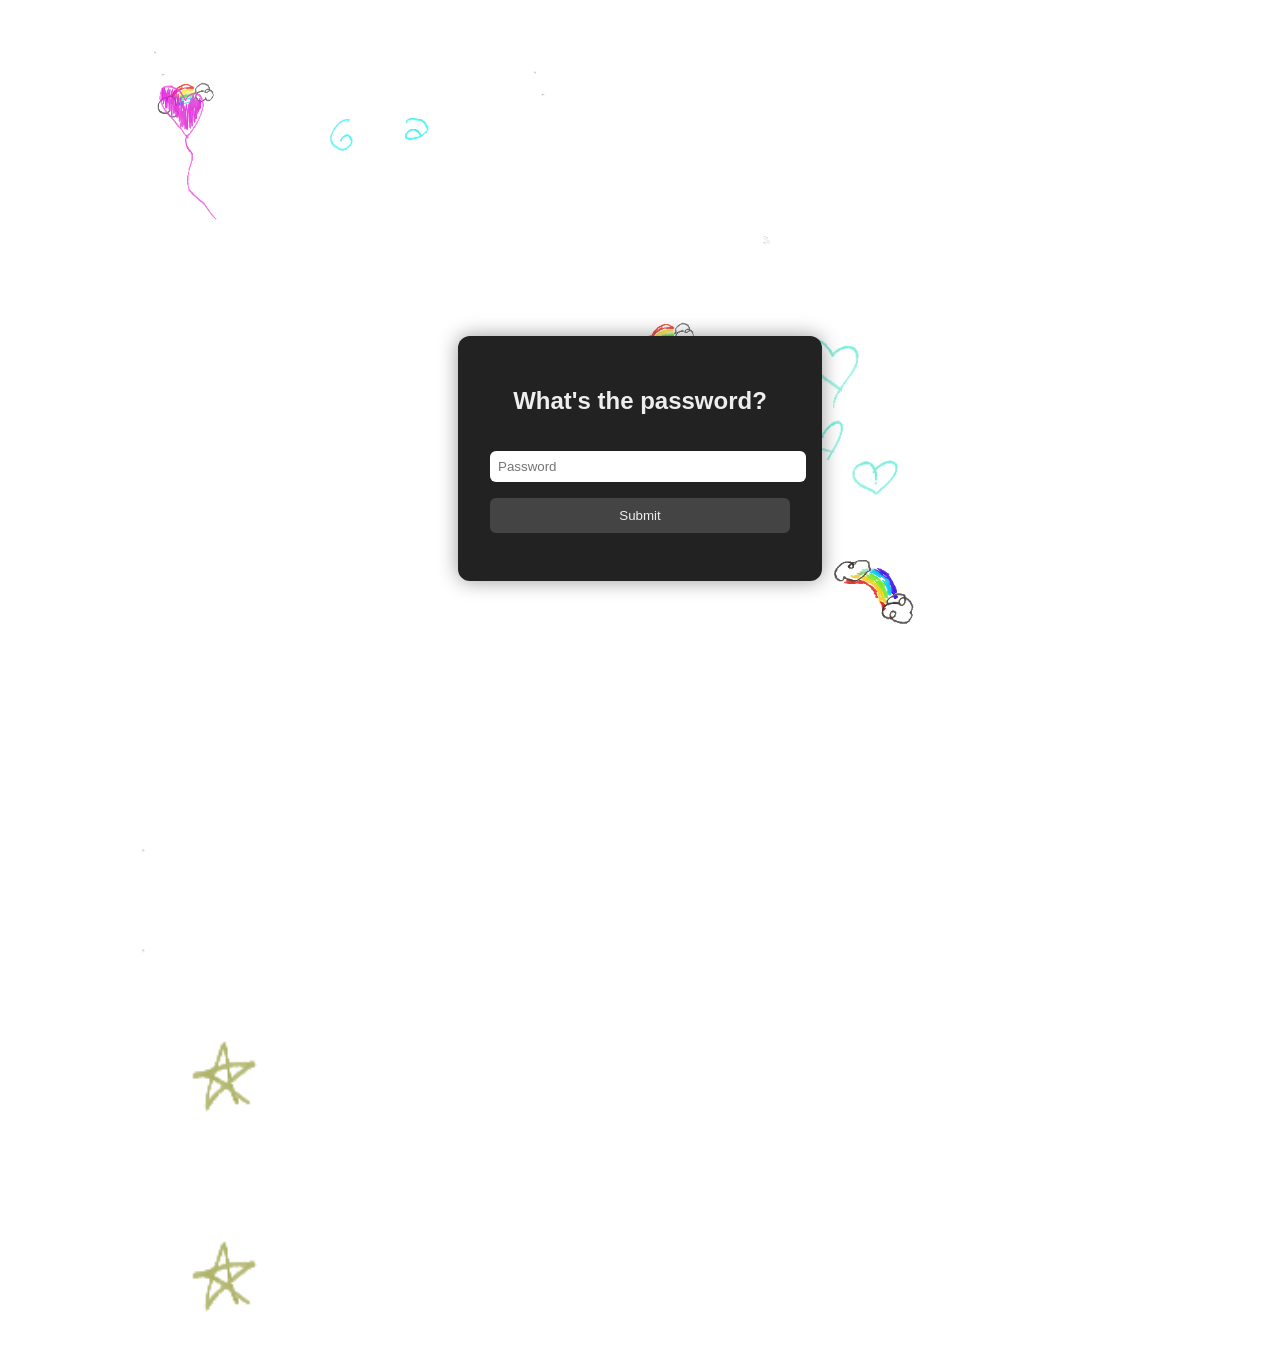
==== index.html @ be347dce "Update index.html" ====
<!DOCTYPE html>
<html>
<head>
  <meta charset="UTF-8">
  <title>SUPER SECRET! RED AND HEIDI ONLY!!</title>
  <style>
    body {
      font-family: sans-serif;
      display: flex;
      height: 100vh;
      align-items: center;
      justify-content: center;
      background: #ffffff;
      color: #eee;
    }
    #box {
      background: #222;
      padding: 2rem;
      border-radius: 12px;
      text-align: center;
      width: 300px;
      box-shadow: 0 0 20px rgba(0,0,0,0.4);
    }
    input {
      padding: 0.5rem;
      width: 100%;
      border-radius: 6px;
      border: none;
      margin-top: 1rem;
    }
    button {
      margin-top: 1rem;
      width: 100%;
      padding: 0.6rem;
      border: none;
      border-radius: 6px;
      background: #444;
      color: #eee;
      cursor: pointer;
    }
    button:hover {
      background: #555;
    }

  .scene{
    position:relative;
    max-width:800px;
    margin:auto;
    padding:30px;
}

/* pngs  */
.decor{
    position:absolute;
    width:175px;   /* adjust size */
    height:auto;
    pointer-events:none; /* so they don't block clicks */
}

    
  </style>
</head>
<body>
  
   <img src="rainbow1.png" class="decor" style="top:60px; left:120px;">
   <img src="rainbow2.png" class="decor" style="top:500px; left:800px;">
   <img src="rainbow1.png" class="decor" style="top:300px; left:600px;">
   <img src="heartballoon.png" class="decor" style="top:50px; left:100px;">
   <img src="hearts.png" class="decor" style="top:200px; left:750px;">
   <img src="hearts2.png" class="decor" style="top:300px; left:750px;">
   <img src="plus.png" class="decor" style="top:40px; left:120px;">
   <img src="plus.png" class="decor" style="top:60px; left:500px;">
   <img src="star1.png" class="decor" style="top:800px; left:120px;">
   <img src="star1.png" class="decor" style="top:900px; left:120px;">
   <img src="star2.png" class="decor" style="top:1000px; left:120px;">
   <img src="star2.png" class="decor" style="top:1200px; left:120px;">
   <img src="swirls.png" class="decor" style="top:90px; left:300px;">
   <img src="swirls.png" class="decor" style="top:450px; left:450px;">

  
<div class="scene">
   
  <div id="box">
    <h2>What's the password?</h2>
    <input type="password" id="pw" placeholder="Password">
    <button onclick="check()">Submit</button>
    <p id="msg" style="color: red; margin-top: 0.5rem;"></p>
  </div>
  
 
  
</div>

  
  <script>
    function check() {
      const password = "NORMAL"; // <-- set password
      const input = document.getElementById("pw").value;

      if(input.toLowerCase() === password.toLowerCase()) {
        alert("Access granted!");
        window.location.href = "poll.html"; // redirect to inside page
      } else {
        document.getElementById("msg").textContent = "Incorrect password.";
      }
    }
  </script>
</body>
</html>
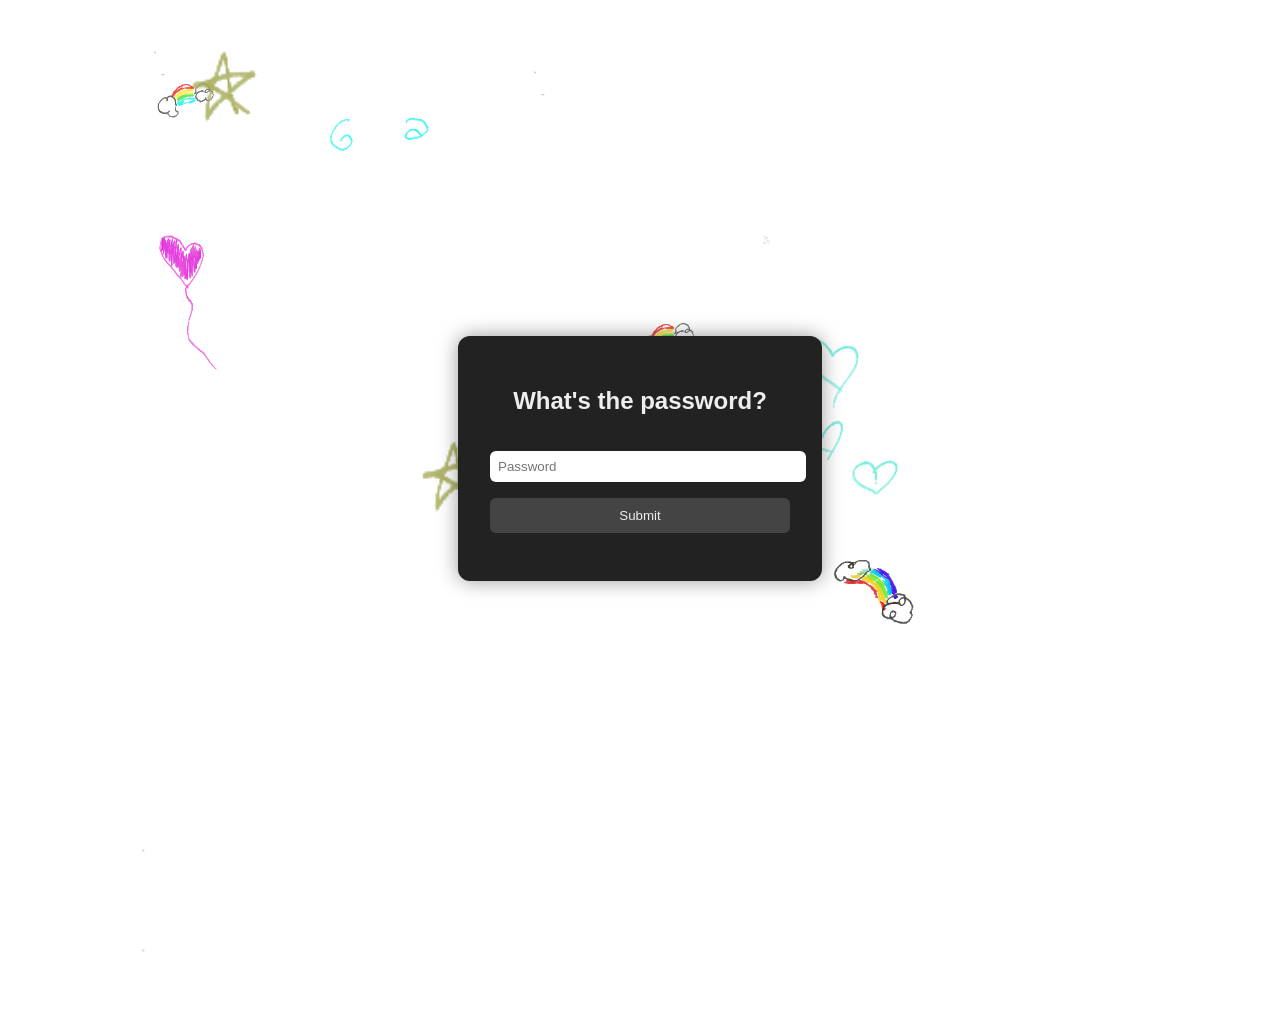
==== commit f6de9cf4: "Update index.html" ====
--- a/index.html
+++ b/index.html
@@ -65,15 +65,15 @@
    <img src="rainbow1.png" class="decor" style="top:60px; left:120px;">
    <img src="rainbow2.png" class="decor" style="top:500px; left:800px;">
    <img src="rainbow1.png" class="decor" style="top:300px; left:600px;">
-   <img src="heartballoon.png" class="decor" style="top:50px; left:100px;">
+   <img src="heartballoon.png" class="decor" style="top:200px; left:100px;">
    <img src="hearts.png" class="decor" style="top:200px; left:750px;">
    <img src="hearts2.png" class="decor" style="top:300px; left:750px;">
    <img src="plus.png" class="decor" style="top:40px; left:120px;">
    <img src="plus.png" class="decor" style="top:60px; left:500px;">
    <img src="star1.png" class="decor" style="top:800px; left:120px;">
    <img src="star1.png" class="decor" style="top:900px; left:120px;">
-   <img src="star2.png" class="decor" style="top:1000px; left:120px;">
-   <img src="star2.png" class="decor" style="top:1200px; left:120px;">
+   <img src="star2.png" class="decor" style="top:400px; left:350px;">
+   <img src="star2.png" class="decor" style="top:10px; left:120px;">
    <img src="swirls.png" class="decor" style="top:90px; left:300px;">
    <img src="swirls.png" class="decor" style="top:450px; left:450px;">
 
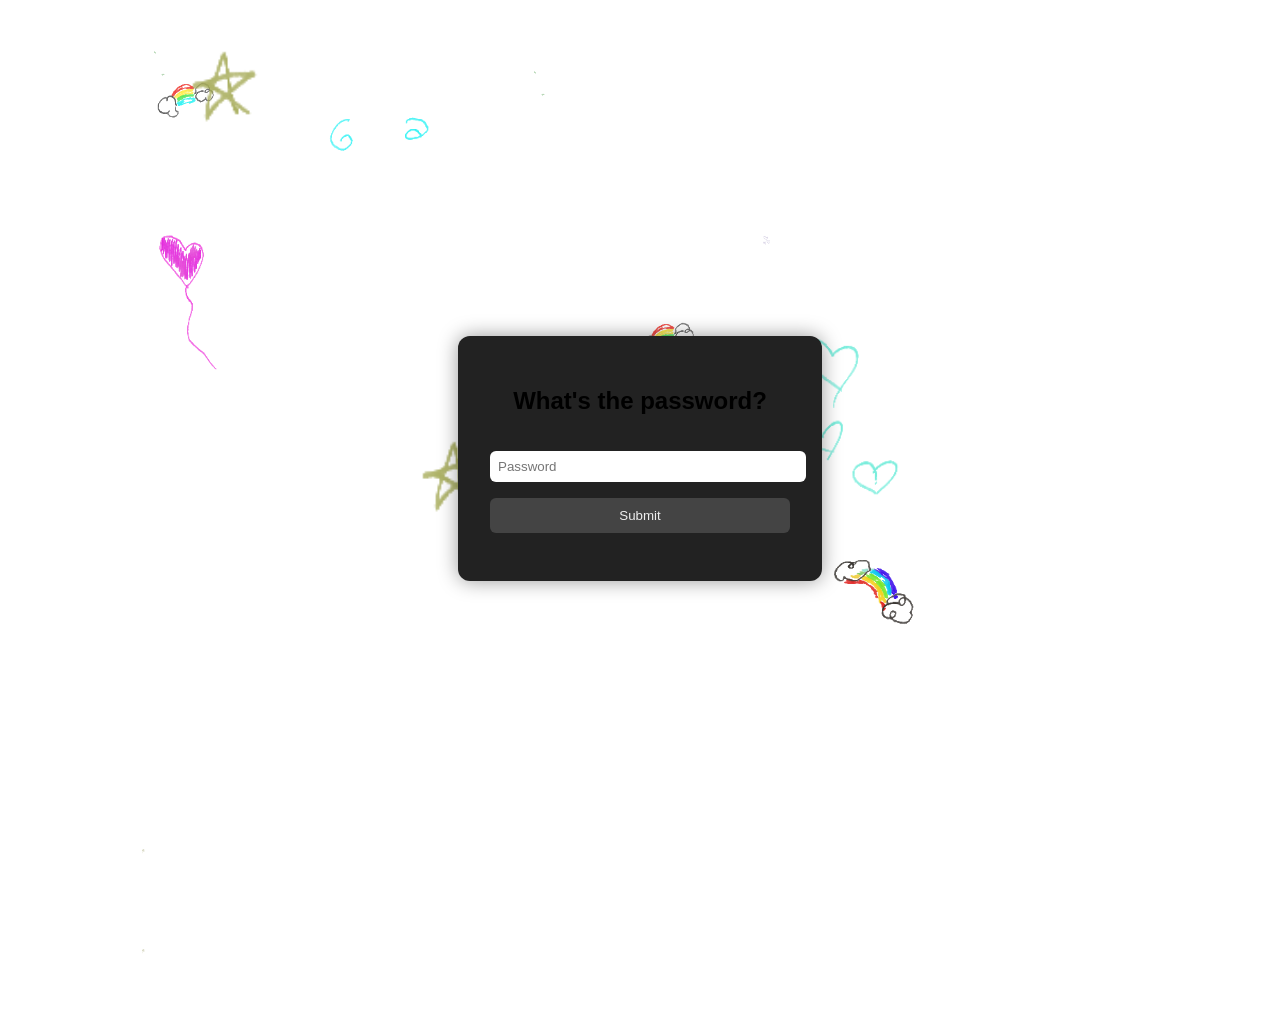
==== commit c358d3ea: "Update index.html" ====
--- a/index.html
+++ b/index.html
@@ -11,7 +11,7 @@
       align-items: center;
       justify-content: center;
       background: #ffffff;
-      color: #eee;
+      color: #000000;
     }
     #box {
       background: #222;
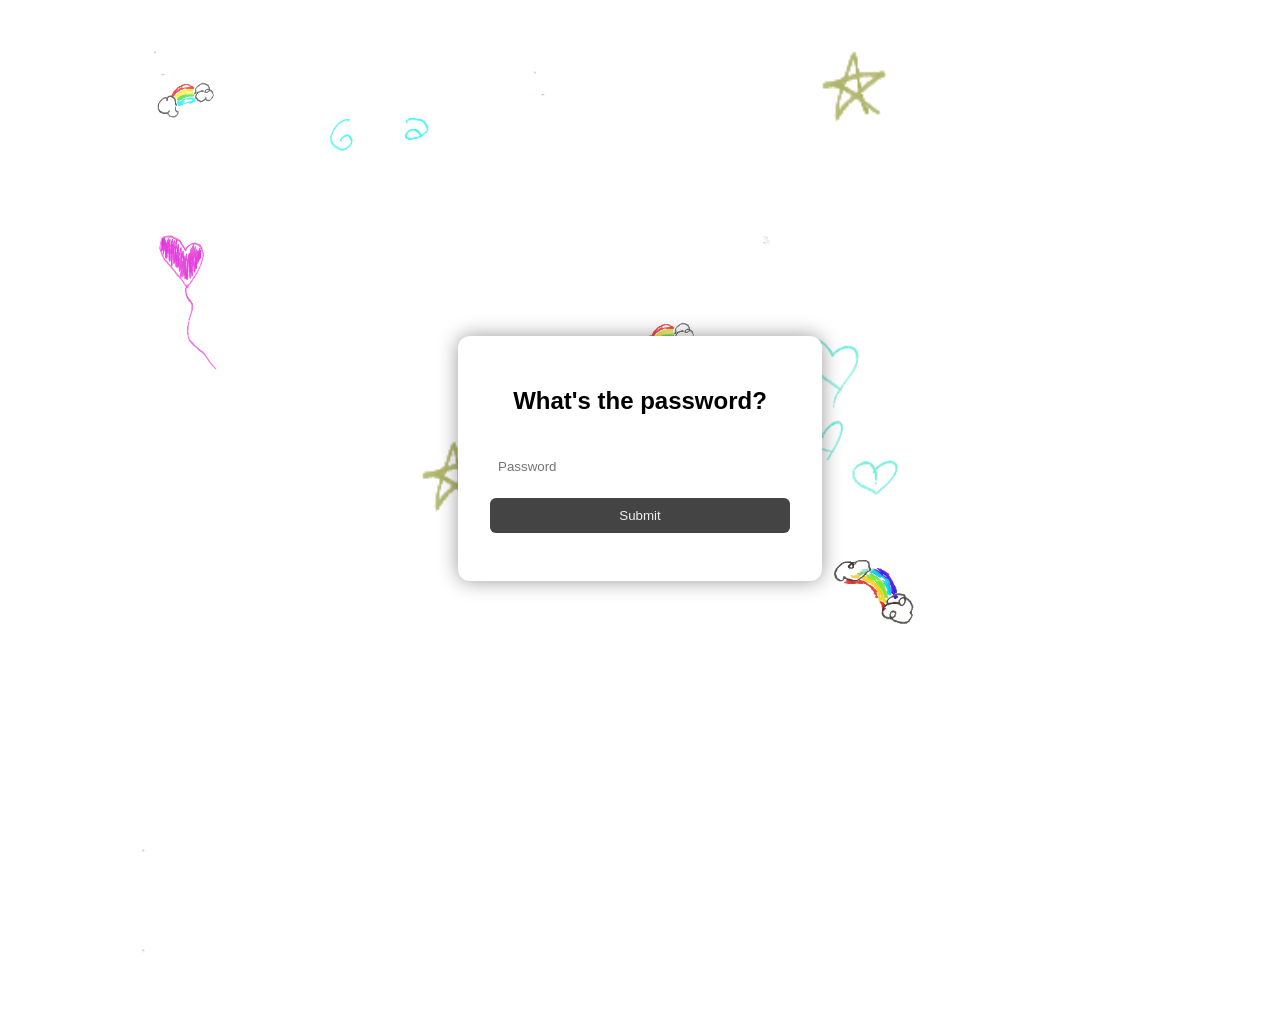
==== commit 2d272022: "Update index.html" ====
--- a/index.html
+++ b/index.html
@@ -14,7 +14,7 @@
       color: #000000;
     }
     #box {
-      background: #222;
+      background: #ffffff;
       padding: 2rem;
       border-radius: 12px;
       text-align: center;
@@ -73,9 +73,9 @@
    <img src="star1.png" class="decor" style="top:800px; left:120px;">
    <img src="star1.png" class="decor" style="top:900px; left:120px;">
    <img src="star2.png" class="decor" style="top:400px; left:350px;">
-   <img src="star2.png" class="decor" style="top:10px; left:120px;">
+   <img src="star2.png" class="decor" style="top:10px; left:750px;">
    <img src="swirls.png" class="decor" style="top:90px; left:300px;">
-   <img src="swirls.png" class="decor" style="top:450px; left:450px;">
+   <img src="swirls.png" class="decor" style="top:500px; left:450px;">
 
   
 <div class="scene">
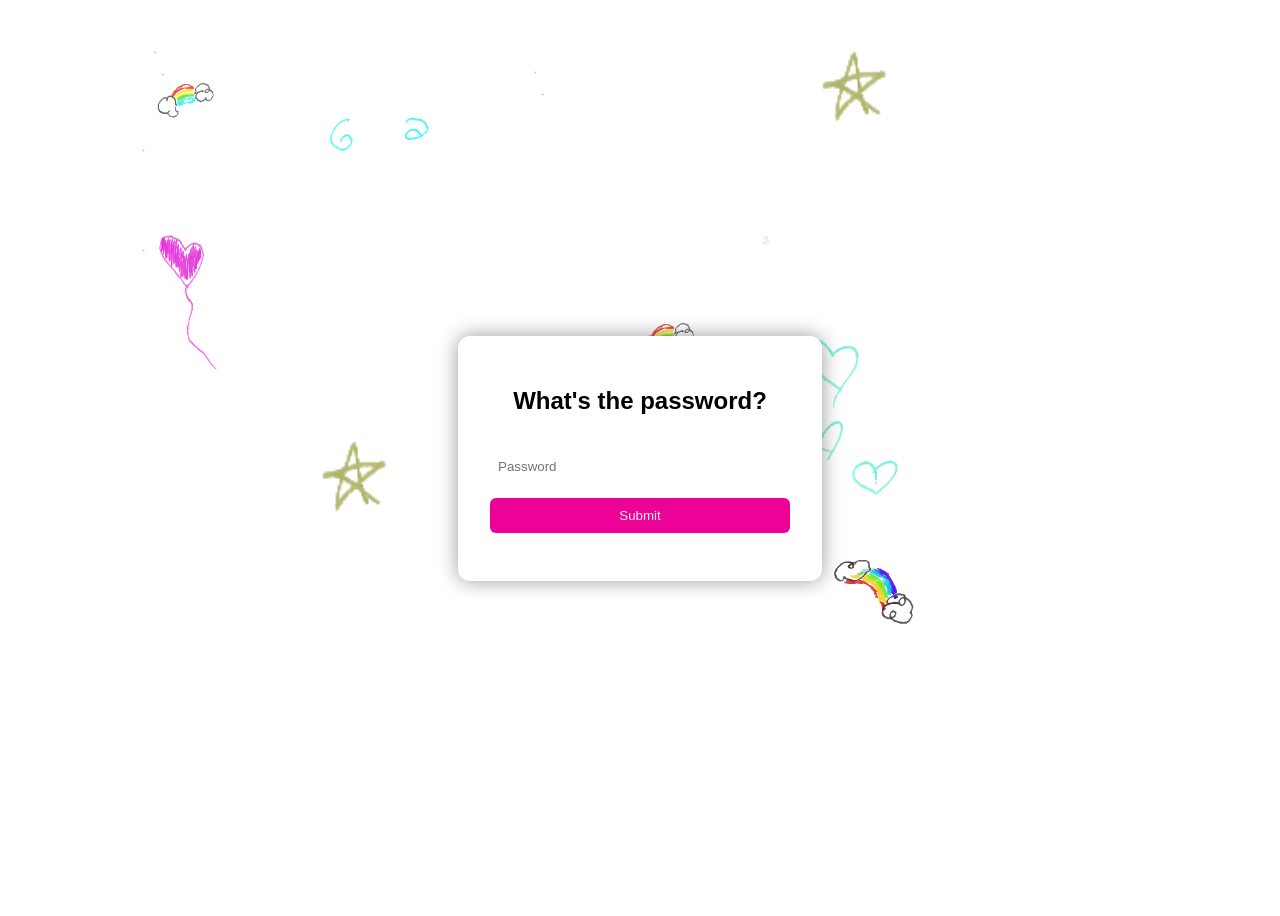
==== commit 6fe8ddee: "Update index.html" ====
--- a/index.html
+++ b/index.html
@@ -34,12 +34,12 @@
       padding: 0.6rem;
       border: none;
       border-radius: 6px;
-      background: #444;
+      background: #ed0297;
       color: #eee;
       cursor: pointer;
     }
     button:hover {
-      background: #555;
+      background: #ab0957;
     }
 
   .scene{
@@ -70,9 +70,9 @@
    <img src="hearts2.png" class="decor" style="top:300px; left:750px;">
    <img src="plus.png" class="decor" style="top:40px; left:120px;">
    <img src="plus.png" class="decor" style="top:60px; left:500px;">
-   <img src="star1.png" class="decor" style="top:800px; left:120px;">
-   <img src="star1.png" class="decor" style="top:900px; left:120px;">
-   <img src="star2.png" class="decor" style="top:400px; left:350px;">
+   <img src="star1.png" class="decor" style="top:100px; left:120px;">
+   <img src="star1.png" class="decor" style="top:200px; left:120px;">
+   <img src="star2.png" class="decor" style="top:400px; left:250px;">
    <img src="star2.png" class="decor" style="top:10px; left:750px;">
    <img src="swirls.png" class="decor" style="top:90px; left:300px;">
    <img src="swirls.png" class="decor" style="top:500px; left:450px;">
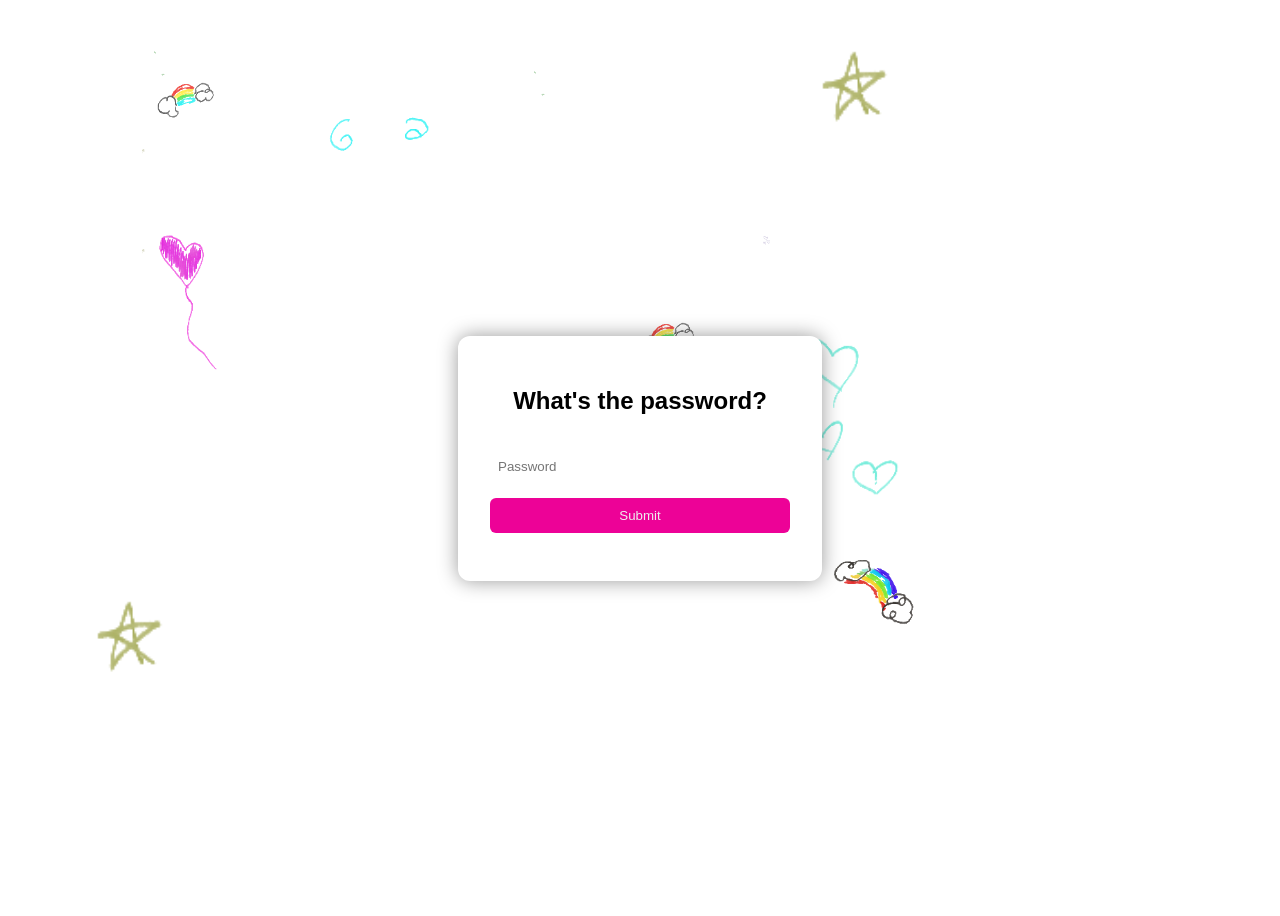
==== commit ce78473d: "Update index.html" ====
--- a/index.html
+++ b/index.html
@@ -72,7 +72,7 @@
    <img src="plus.png" class="decor" style="top:60px; left:500px;">
    <img src="star1.png" class="decor" style="top:100px; left:120px;">
    <img src="star1.png" class="decor" style="top:200px; left:120px;">
-   <img src="star2.png" class="decor" style="top:400px; left:250px;">
+   <img src="star2.png" class="decor" style="top:560px; left:25px;">
    <img src="star2.png" class="decor" style="top:10px; left:750px;">
    <img src="swirls.png" class="decor" style="top:90px; left:300px;">
    <img src="swirls.png" class="decor" style="top:500px; left:450px;">
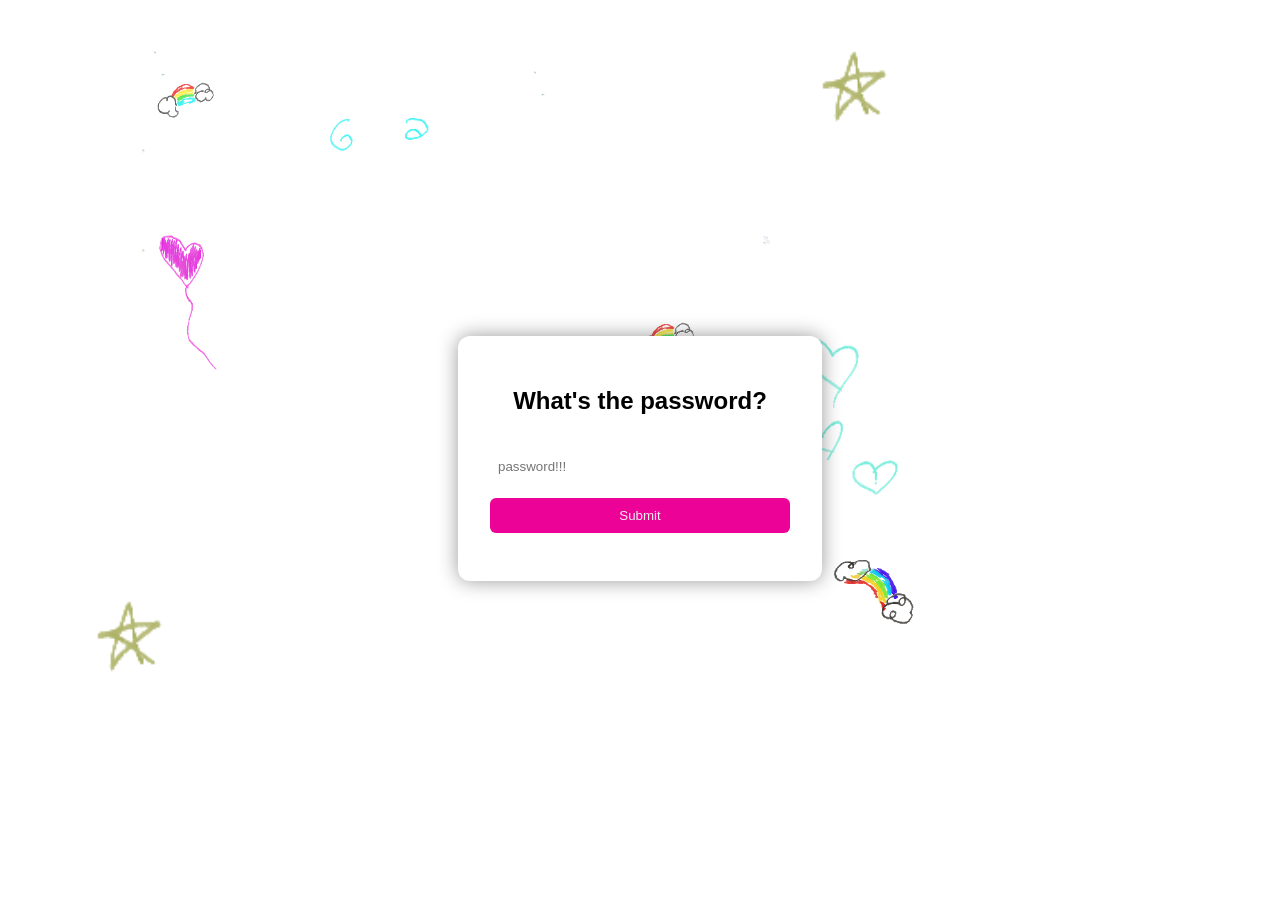
==== commit e4f82d52: "Update index.html" ====
--- a/index.html
+++ b/index.html
@@ -82,7 +82,7 @@
    
   <div id="box">
     <h2>What's the password?</h2>
-    <input type="password" id="pw" placeholder="Password">
+    <input type="password" id="pw" placeholder="password!!!">
     <button onclick="check()">Submit</button>
     <p id="msg" style="color: red; margin-top: 0.5rem;"></p>
   </div>
@@ -99,9 +99,9 @@
 
       if(input.toLowerCase() === password.toLowerCase()) {
         alert("Access granted!");
-        window.location.href = "poll.html"; // redirect to inside page
+        window.location.href = "poll.html"; // redirect to ship chart
       } else {
-        document.getElementById("msg").textContent = "Incorrect password.";
+        document.getElementById("msg").textContent = "Try again!";
       }
     }
   </script>
